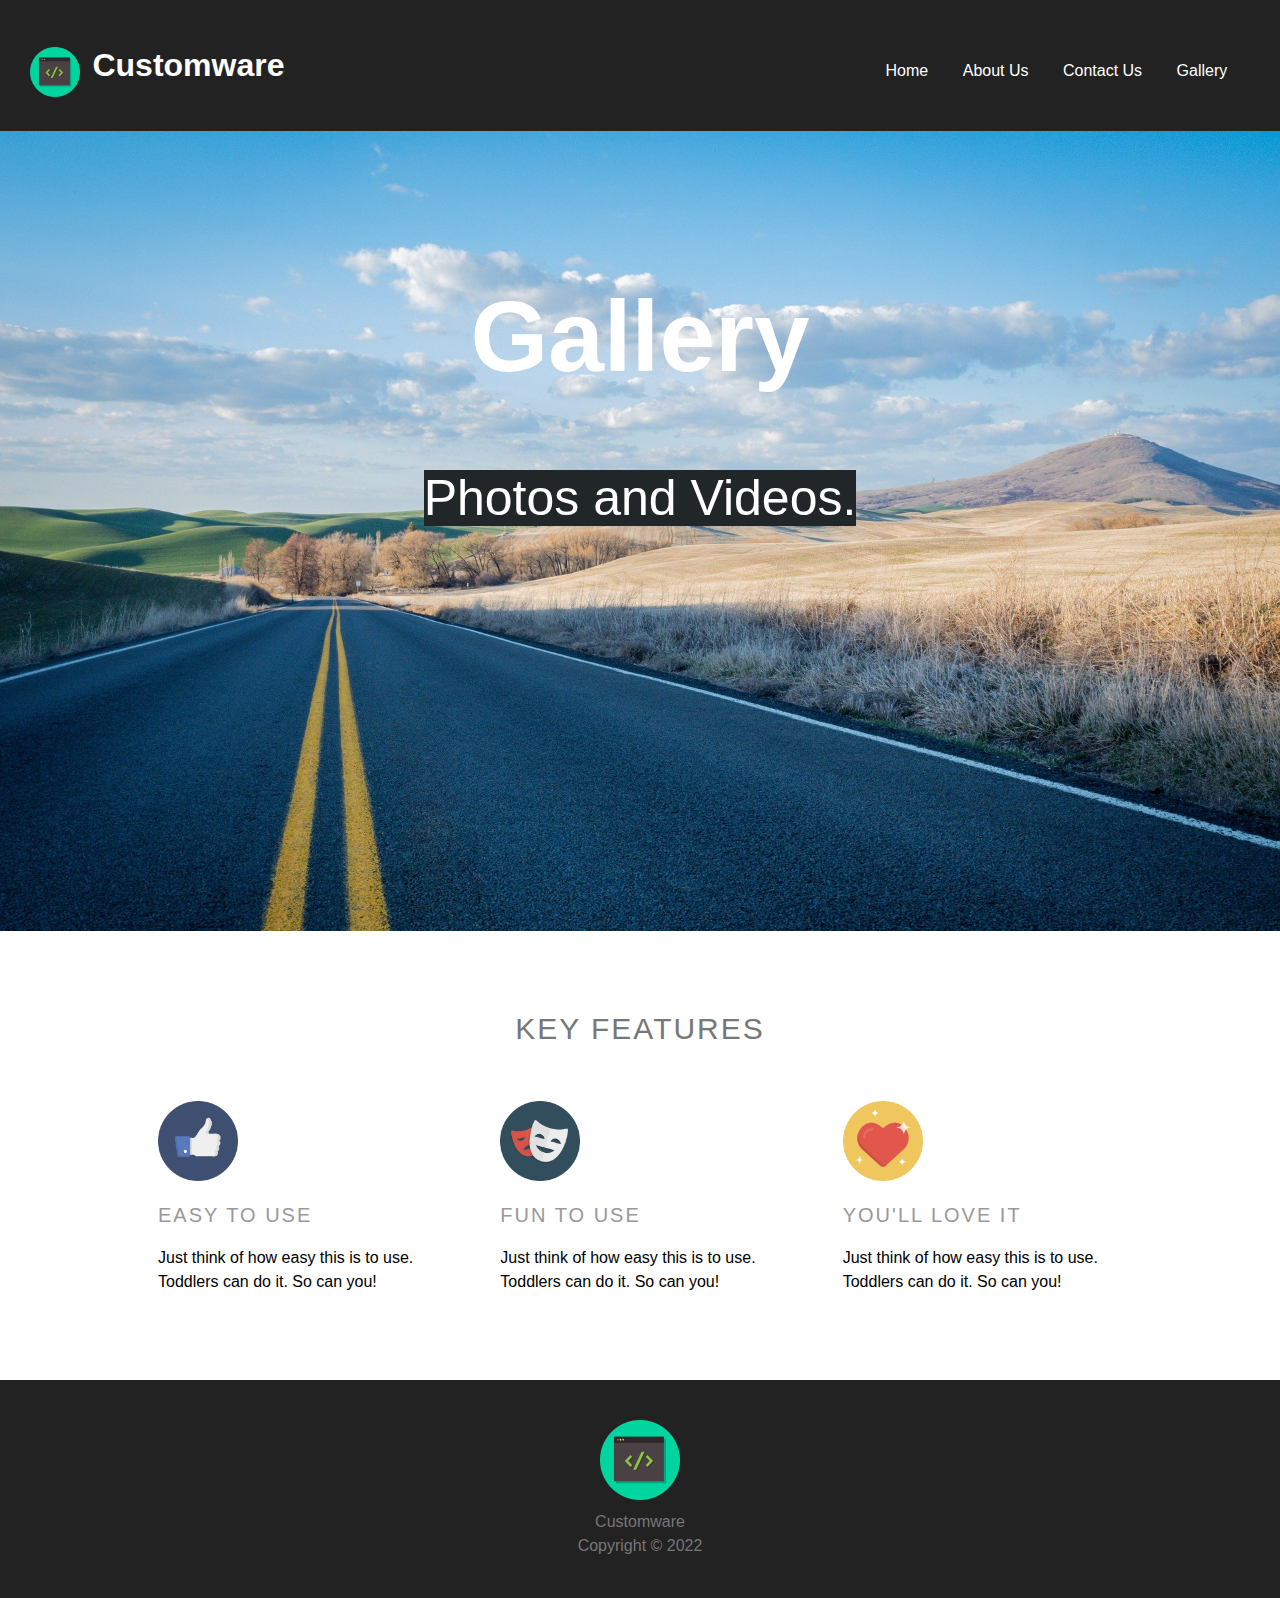
==== gallery.html @ b3cb5206 "1" ====
<!DOCTYPE html>
<html>
<head>
    <title>Customware</title>

    <!-- attach our stylesheet -->
    <link rel="stylesheet" href="css/style.css">
</head>
<body>

    <!-- the header -->
    <header>

        <!-- our main logo -->
        <a id="logo" href="index.html">
            <img src="img/avatar.jpeg" alt="Logo">
            <span><h1>Customware</h1></span>
        </a>

        <!-- main navigation links -->
        <nav>
            <ul>
                <li><a href="index.html">Home</a></li>
                <li><a href="about.html">About Us</a></li>
                <li><a href="contact.html">Contact Us</a></li>
                <li><a href="gallery.html">Gallery</a></li>
                
            </ul>
        </nav>

    </header>
    <!-- the content -->
   <main>

    <!-- hero content -->
    <div class="hero3">
        <!-- content for the hero -->
        <div class="hero-content">
            <h1 class="hero-title">Gallery</h1>
            <p><span style="background-color: #212629">Photos and Videos.</span></p>

        </div>
    </div>

    <!-- features section -->
    <div class="site-section">
    <div class="site-section-inside">

        <div class="section-header">
            <h2>Key Features</h2>
        </div>

        <div class="feature-box">
            <img src="img/like.png" alt="Easy to Use">
            <h5>Easy to Use</h5>
            <p>Just think of how easy this is to use. Toddlers can do it. So can you!</p>
        </div>

        <div class="feature-box">
            <img src="img/faces.png" alt="Fun to Use">
            <h5>Fun to Use</h5>
            <p>Just think of how easy this is to use. Toddlers can do it. So can you!</p>
        </div>

        <div class="feature-box">
            <img src="img/heart.png" alt="Fun to Use">
            <h5>You'll Love It</h5>
            <p>Just think of how easy this is to use. Toddlers can do it. So can you!</p>
        </div>

    </div>
    </div>









     <!-- the footer -->
     <footer>
        <img src="img/avatar.jpeg" alt="Footer Logo">
        <span>Customware<br>Copyright &copy; 2022</span>
    </footer>

</body>
</html>
---- css/style.css ----
/* resetting browser stuff */
*     {
  box-sizing: border-box;
}
html,
body   {
  margin: 0;
  padding: 0;
  line-height: 1.5;
  font-size: 16px;
}

/* styling our overall page */
body     {
  background: #FFF;
  font-family: Arial, Helvetica, sans-serif;
}

/* styling our header */
header   {
  background: #222;
  color: #FFF;
  padding: 20px 30px;
}

/* logo */
#logo         {
  display: inline-block;
  color: #FFF;
  text-decoration: none;
  width: 49%;
}
#logo img    {
  width: 50px;
  border-radius: 3px;
  margin-right: 8px;
  vertical-align: middle;
}
#logo span   {
  display: inline-block;
}

/* main navigation */
nav     {
  width: 50%;
  display: inline-block;
  text-align: right;
}
nav ul   {
  list-style: none;
  margin: 0;
}
nav ul li {
  display: inline-block;
}
nav ul li a    {
  color: #FFF;
  text-decoration: none;
  display: block;
  padding: 10px 15px;
  border-radius: 3px;
  transition: 0.3s ease all;
}
nav ul li a:hover   {
  background: #444;
}

/* styling our footer */
footer   {
  background: #222;
  color: #777;
  padding: 40px;
  text-align: center;
}
footer img   {
  display: block;
  border-radius: 5px;
  width: 80px;
  margin: 0 auto 10px;
}

/* styling our main content */
.hero           {
  min-height: 800px;
  text-align: center;
  background-image: url('../img/sky.jpg');
  background-size: cover;
}
.hero1           {
  min-height: 800px;
  text-align: center;
  background-image: url('../img/about.jpg');
  background-size: cover;
}
.hero2           {
  min-height: 800px;
  text-align: center;
  background-image: url('../img/contact.jpg');
  background-size: cover;
}
.hero3           {
  min-height: 800px;
  text-align: center;
  background-image: url('../img/gallery.jpg');
  background-size: cover;
}
.hero-content   {
  color: #FFF;
  padding-top: 130px;
}
.hero-content h1   {
  font-size: 100px;
  margin: 0;
}
.hero-content p    {
  font-size: 50px;
}
.hero-content a    {
  display: inline-block;
  color: #FFF;
  border: 3px solid #FFF;
  border-radius: 3px;
  padding: 15px 30px;
  margin-right: 20px;
  text-decoration: none;
  font-size: 28px;
}

/* basic site sections */
.site-section   {
  padding-bottom: 50px;
  padding-top: 50px;
}
.site-section-secondary   {
  background: #EFEFEF;
}
.site-section-inside   {
  width: 80%;
  max-width: 1200px;
  margin: 0 auto;
}
.section-header {
  text-align: center;
  margin-bottom: 30px;
}
.section-header h2  {
  font-size: 30px;
  letter-spacing: 2px;
  text-transform: uppercase;
  font-weight: 300;
  color: #777;
}

/* feature boxes */
.feature-box   {
  display: inline-block;
  width: 33%;
  padding: 20px 30px;
}
.feature-box img  {
  margin-bottom: 12px;
  width: 80px;
}
.feature-box h5   {
  font-size: 20px;
  color: #999;
  text-transform: uppercase;
  font-weight: 300;
  letter-spacing: 2px;
  margin: 0;
}

/* testimonial boxes */
.testimonial-box   {
  display: inline-block;
  width: 33%;
  padding: 20px 30px;
}
.testimonial-content   {
  background: #FFF;
  padding: 15px;
  border-radius: 4px;
  margin-bottom: 15px;
}
.testimonial-author           {

}
.testimonial-author img {
  float: left;
  width: 80px;
  border-radius: 50%;
  margin-right: 15px;
  vertical-align: middle;
}
.testimonial-author h5   {
  font-size: 18px;
  margin: 0;
  padding-top:15px;
}
.testimonial-author span {
  font-size: 14px;
}
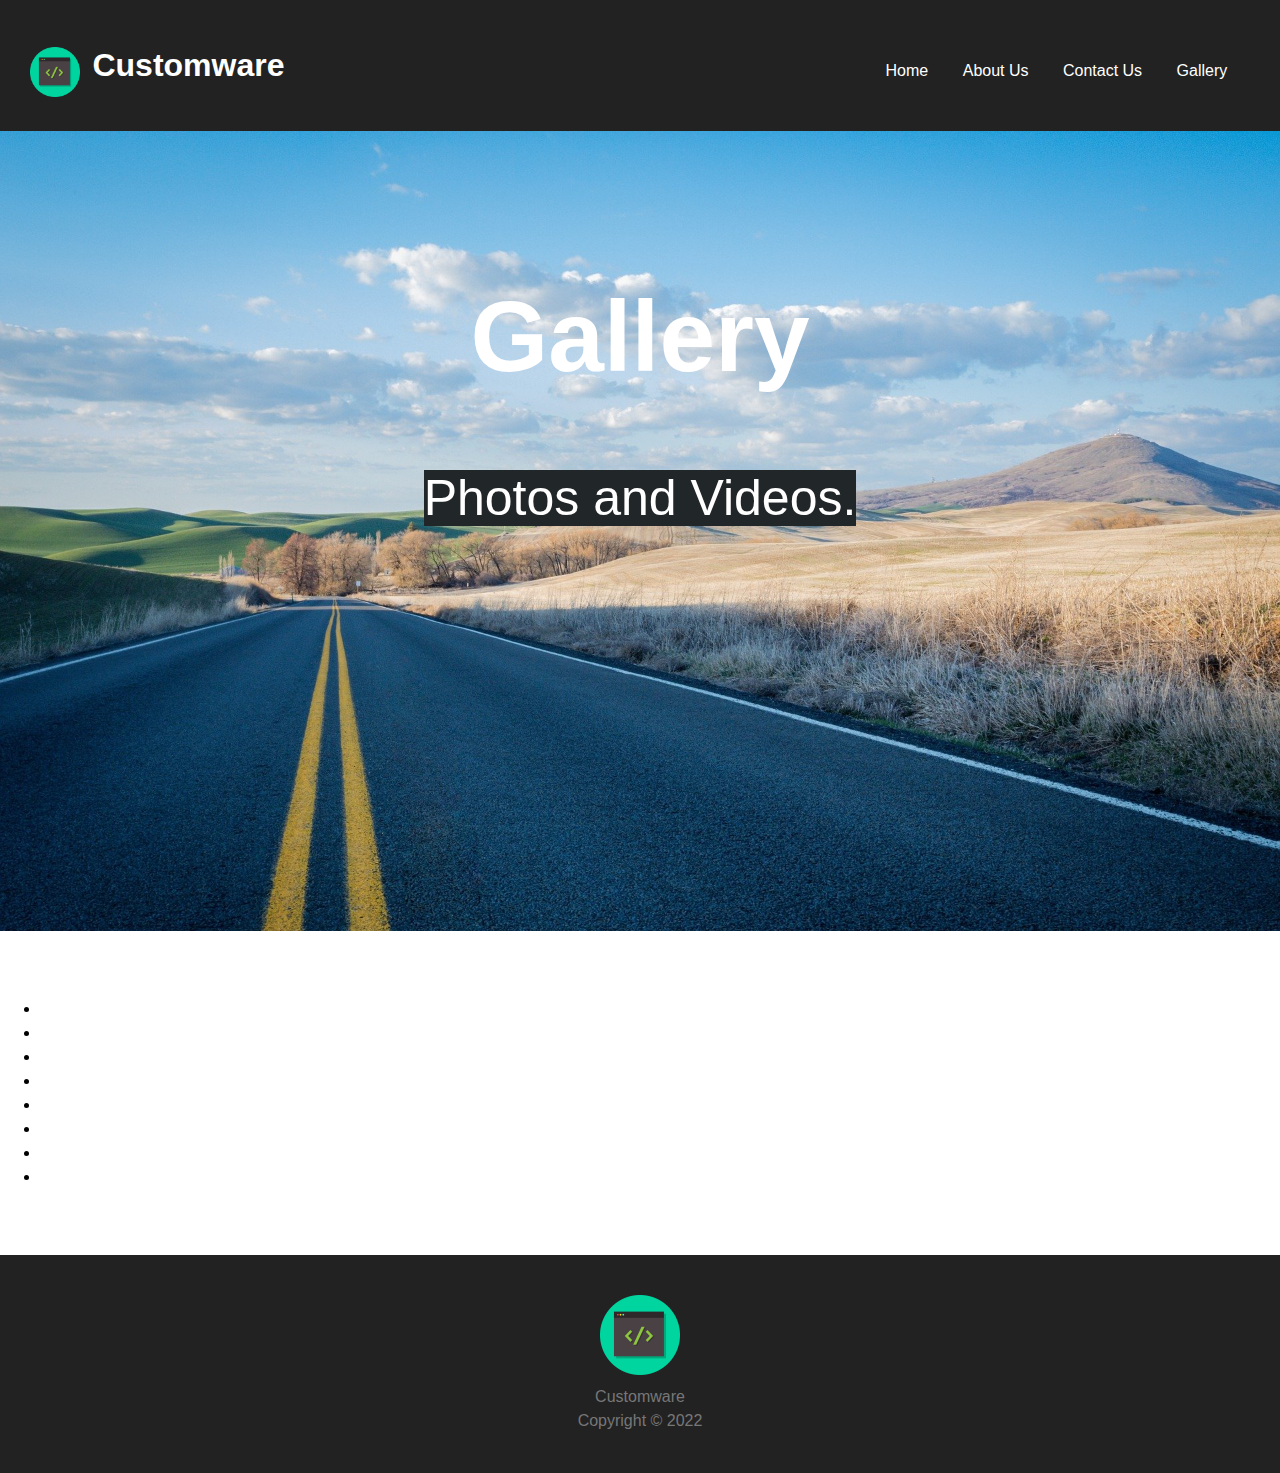
==== commit 0ca56a43: "m" ====
--- a/gallery.html
+++ b/gallery.html
@@ -44,31 +44,59 @@
 
     <!-- features section -->
     <div class="site-section">
-    <div class="site-section-inside">
 
-        <div class="section-header">
-            <h2>Key Features</h2>
-        </div>
+        <div id="top"></div>
+<section class="gallery">
+	<div class="row">
+		<ul>
+			<a href="#" class="close"></a>
+			<li>
+				<a href="#item02">
+					<img src="https://cdn.dribbble.com/users/545884/screenshots/3981307/lorena2.png" alt="">
+				</a>
+			</li>
 
-        <div class="feature-box">
-            <img src="img/like.png" alt="Easy to Use">
-            <h5>Easy to Use</h5>
-            <p>Just think of how easy this is to use. Toddlers can do it. So can you!</p>
-        </div>
+			<li>
+				<a href="#item02">
+					<img src="https://cdn.dribbble.com/users/545884/screenshots/3892302/contact.png" alt="">
+				</a>
+			</li>
 
-        <div class="feature-box">
-            <img src="img/faces.png" alt="Fun to Use">
-            <h5>Fun to Use</h5>
-            <p>Just think of how easy this is to use. Toddlers can do it. So can you!</p>
-        </div>
+			<li>
+				<a href="#item02">
+					<img src="https://cdn.dribbble.com/users/545884/screenshots/4154721/dive--001.png" alt="">
+				</a>
+			</li>
+			<li>
+				<a class="image" href="#item01">
+					<img src="https://cdn.dribbble.com/users/545884/screenshots/4356121/darko--dr.jpg" alt="">
+				</a>
+			</li>
+			<li>
+				<a class="image" href="#item02">
+					<img src="https://cdn.dribbble.com/users/545884/screenshots/3695553/news.png" alt="">
+				</a>
+			</li>
+			<li>
+				<a class="image" href="#item01">
+					<img src="https://cdn.dribbble.com/users/545884/screenshots/4360101/liberosis_--_12.png" alt="">
+				</a>
+			</li>
+			<li>
+				<a class="image" href="#item01">
+					<img src="https://cdn.dribbble.com/users/545884/screenshots/3148799/technical-book.jpg" alt="">
+				</a>
+			</li>
+			<li>
+				<a class="image" href="#item01">
+					<img src="https://cdn.dribbble.com/users/545884/screenshots/2883479/cover.jpg" alt="">
+				</a>
+			</li>
+		</ul>
+	</div> <!-- / row -->
 
-        <div class="feature-box">
-            <img src="img/heart.png" alt="Fun to Use">
-            <h5>You'll Love It</h5>
-            <p>Just think of how easy this is to use. Toddlers can do it. So can you!</p>
-        </div>
-
-    </div>
+	
+    
     </div>
 
 
--- a/css/style.css
+++ b/css/style.css
@@ -200,3 +200,198 @@
 .testimonial-author span {
   font-size: 14px;
 }
+
+=transition($transition-property, $transition-time, $method)
+	-webkit-transition: $transition-property $transition-time $method
+	-moz-transition: $transition-property $transition-time $method
+	transition: $transition-property $transition-time $method
+
+*
+	-webkit-box-sizing: border-box
+	-moz-box-sizing: border-box
+	box-sizing: border-box
+	&:before, &:after
+		-webkit-box-sizing: border-box
+		-moz-box-sizing: border-box
+		box-sizing: border-box
+
+body
+	font-family: 'Lato', sans-serif
+	font-weight: 300
+	line-height: 1.5
+	color: #333
+
+a
+	color: #fff
+
+.row
+	width: 100%
+	max-width: 1170px
+	margin: 0 auto
+	padding: 0
+	clear: both
+
+	img
+		max-width: 100%
+		height: auto
+		padding: 0
+		margin: 0
+
+
+%col
+	float: left
+	margin: 0 0.8771929824561403%
+	overflow: hidden
+
+// HEADER
+header
+	background-color: #84b4b1
+	color: #fff
+	text-align: center
+	padding: 30px 0 120px
+
+	h1
+		text-align: center
+		text-transform: uppercase
+		font-size: 65px
+		font-weight: 400
+		letter-spacing: 3px
+		line-height: .8
+		padding-top: 50px
+		font-family: 'Montserrat', sans-serif
+
+		span
+			text-transform: uppercase
+			letter-spacing: 7px
+			font-size: 25px
+			line-height: 1
+
+	p
+		padding-top: 30px
+
+
+// PROJECTS
+.gallery
+	padding: 40px 0 300px
+	position: relative
+	overflow: hidden
+	
+	ul
+		padding-top: 50px
+		position: relative
+		
+		li
+			@extend %col
+			margin-bottom: 20px
+			width: 23.24561403508772%
+			position: relative
+
+			a
+				display: block
+				position: relative
+				width: 100%
+				height: 100%
+				margin: 0
+				padding: 0
+				line-height: 0
+
+				&:before
+					position: absolute
+					width: 32px
+					height: 32px
+					top: 40%
+					left: 50%
+					margin: -14px 0 0 -16px
+					background: url(data:image/svg+xml;utf8,%3C%3Fxml%20version%3D%221.0%22%20encoding%3D%22utf-8%22%3F%3E%0A%3C%21--%20Generator%3A%20Adobe%20Illustrator%2017.1.0%2C%20SVG%20Export%20Plug-In%20.%20SVG%20Version%3A%206.00%20Build%200%29%20%20--%3E%0A%3C%21DOCTYPE%20svg%20PUBLIC%20%22-//W3C//DTD%20SVG%201.1//EN%22%20%22http%3A//www.w3.org/Graphics/SVG/1.1/DTD/svg11.dtd%22%3E%0A%3Csvg%20version%3D%221.1%22%0A%09%20id%3D%22svg2%22%20xmlns%3Adc%3D%22http%3A//purl.org/dc/elements/1.1/%22%20xmlns%3Acc%3D%22http%3A//creativecommons.org/ns%23%22%20xmlns%3Ardf%3D%22http%3A//www.w3.org/1999/02/22-rdf-syntax-ns%23%22%20xmlns%3Asvg%3D%22http%3A//www.w3.org/2000/svg%22%20xmlns%3Asodipodi%3D%22http%3A//sodipodi.sourceforge.net/DTD/sodipodi-0.dtd%22%20xmlns%3Ainkscape%3D%22http%3A//www.inkscape.org/namespaces/inkscape%22%20inkscape%3Aversion%3D%220.48.4%20r9939%22%20sodipodi%3Adocname%3D%22icon-fullscreen.svg%22%0A%09%20xmlns%3D%22http%3A//www.w3.org/2000/svg%22%20xmlns%3Axlink%3D%22http%3A//www.w3.org/1999/xlink%22%20x%3D%220px%22%20y%3D%220px%22%20viewBox%3D%220%200%20960%20560%22%0A%09%20enable-background%3D%22new%200%200%20960%20560%22%20xml%3Aspace%3D%22preserve%22%3E%0A%3Csodipodi%3Anamedview%20%20borderopacity%3D%221%22%20pagecolor%3D%22%23ffffff%22%20bordercolor%3D%22%23666666%22%20objecttolerance%3D%2210%22%20gridtolerance%3D%2210%22%20guidetolerance%3D%2210%22%20showgrid%3D%22false%22%20fit-margin-top%3D%220%22%20fit-margin-left%3D%220%22%20inkscape%3Azoom%3D%227.375%22%20inkscape%3Acx%3D%22-5.1525424%22%20inkscape%3Acy%3D%2216%22%20id%3D%22namedview11%22%20inkscape%3Awindow-x%3D%22-8%22%20inkscape%3Awindow-y%3D%22-8%22%20fit-margin-right%3D%220%22%20inkscape%3Apageopacity%3D%220%22%20fit-margin-bottom%3D%220%22%20inkscape%3Awindow-width%3D%221366%22%20inkscape%3Awindow-height%3D%22706%22%20inkscape%3Awindow-maximized%3D%221%22%20inkscape%3Apageshadow%3D%222%22%20inkscape%3Acurrent-layer%3D%22svg2%22%3E%0A%09%3C/sodipodi%3Anamedview%3E%0A%3Cg%3E%0A%09%3Crect%20x%3D%22220%22%20y%3D%22260%22%20fill%3D%22%23FFFFFF%22%20width%3D%22536%22%20height%3D%2224%22/%3E%0A%3C/g%3E%0A%3Cg%3E%0A%09%3Crect%20x%3D%22476%22%20y%3D%224%22%20fill%3D%22%23FFFFFF%22%20width%3D%2224%22%20height%3D%22556%22/%3E%0A%3C/g%3E%0A%3C/svg%3E%0A) no-repeat
+					content: ''
+					opacity: 0
+					z-index: 1
+					@include transition(all, 0.3s, linear)
+
+				&:hover:before
+					top: 50%
+					opacity: 1
+
+				&:after
+					position: absolute
+					width: 100%
+					top: 0
+					bottom: 0
+					background: rgba(0, 0, 0, 0.3)
+					content: ''
+					opacity: 0
+					@include transition(all, 0.3s, linear)
+					
+
+				&:hover:after
+					opacity: 1
+					
+
+
+
+
+// PORT
+.port
+	position: absolute
+	width: 100%
+	height: 100%
+	top: 0
+	left: 0
+	padding-top: 100px
+	background: #ffffff
+	background-color: #fafafa
+	z-index: 103
+	visibility: hidden
+	-webkit-transform: translateY(-100%)
+	transform: translateY(-100%)
+	border-bottom: 1px solid #d0d0d0
+	+transition(all, 0.5s, ease-in-out)
+
+	img
+		width: 50%
+
+	.description
+		float: left
+		width: 50%
+		max-height: 100%
+		padding: 0 40px 40px
+		overflow: auto
+
+	h1
+		font-size: 35px
+		line-height: 2.3
+		padding: 0
+
+	>*
+		opacity: 0
+		+transition(all, 0.5s, linear)
+
+	&.item_open
+		visibility: visible
+		-webkit-transform: translateY(0%)
+		transform: translateY(0%)
+		+transition(all, 0.4s, ease-in-out)
+
+	> *
+		opacity: 1
+		-webkit-transition-delay: 0.5s
+		transition-delay: 0.5s
+
+
+
+
+.close
+	width: 21px
+	height: 21px
+	background: url(data:image/svg+xml;utf8,%3C%3Fxml%20version%3D%221.0%22%20encoding%3D%22utf-8%22%3F%3E%0A%3C%21--%20Generator%3A%20Adobe%20Illustrator%2017.1.0%2C%20SVG%20Export%20Plug-In%20.%20SVG%20Version%3A%206.00%20Build%200%29%20%20--%3E%0A%3C%21DOCTYPE%20svg%20PUBLIC%20%22-//W3C//DTD%20SVG%201.1//EN%22%20%22http%3A//www.w3.org/Graphics/SVG/1.1/DTD/svg11.dtd%22%3E%0A%3Csvg%20version%3D%221.1%22%0A%09%20id%3D%22svg2%22%20xmlns%3Adc%3D%22http%3A//purl.org/dc/elements/1.1/%22%20xmlns%3Acc%3D%22http%3A//creativecommons.org/ns%23%22%20xmlns%3Ardf%3D%22http%3A//www.w3.org/1999/02/22-rdf-syntax-ns%23%22%20xmlns%3Asvg%3D%22http%3A//www.w3.org/2000/svg%22%0A%09%20xmlns%3D%22http%3A//www.w3.org/2000/svg%22%20xmlns%3Axlink%3D%22http%3A//www.w3.org/1999/xlink%22%20x%3D%220px%22%20y%3D%220px%22%20viewBox%3D%220%200%2021%2021%22%0A%09%20enable-background%3D%22new%200%200%2021%2021%22%20xml%3Aspace%3D%22preserve%22%3E%0A%3Cg%20id%3D%22layer1%22%20transform%3D%22translate%280%2C-1031.3622%29%22%3E%0A%09%3Cpath%20id%3D%22path2987%22%20fill%3D%22none%22%20stroke%3D%22%23000000%22%20d%3D%22M0%2C1031.4l21%2C21%22/%3E%0A%09%3Cpath%20id%3D%22path2989%22%20fill%3D%22none%22%20stroke%3D%22%23000000%22%20d%3D%22M21%2C1031.4l-21%2C21%22/%3E%0A%3C/g%3E%0A%3C/svg%3E%0A%0A) no-repeat
+	position: absolute
+	right: 10px
+	top: -121px
+	opacity: 1
+	z-index: 1004
+	+transition(all, 0.1s, ease-in-out)
+
+	.item_open &
+		opacity: 1
+		top: 0px
+		+transition(all, 0.3s, ease-in-out)